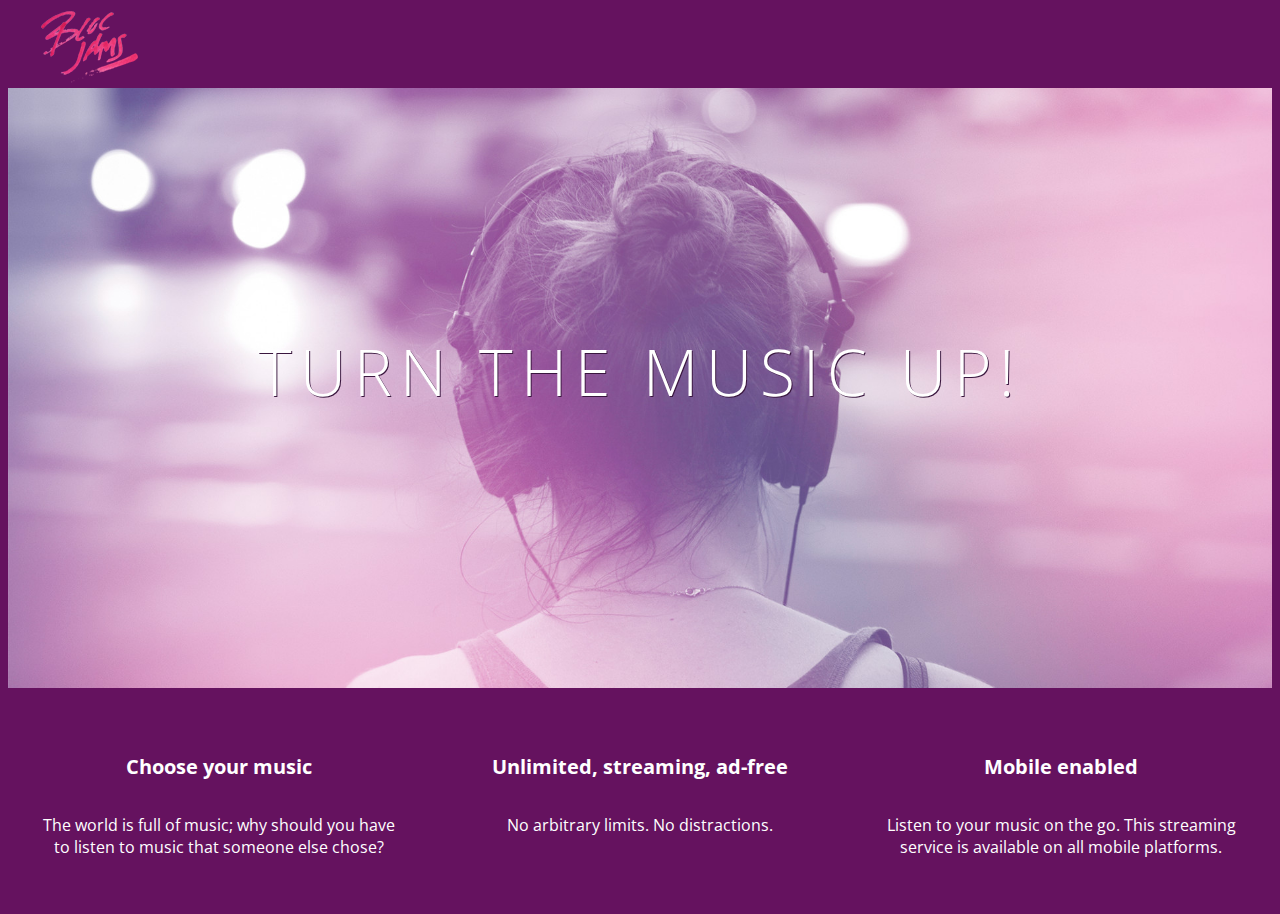
==== index.html @ 2977d0b3 "styling the landing page" ====
<!DOCTYPE html>
 <html>
     <head>
         <title>Bloc Jams</title>
           <link rel="stylesheet" type="text/css" href="http://fonts.googleapis.com/css?family=Open+Sans:400,800,600,700,300">
           <link rel="stylesheet" type="text/css" href="http://code.ionicframework.com/ionicons/2.0.1/css/ionicons.min.css">
           <link rel="stylesheet" type="text/css" href="styles/normalize.css">
                 <link rel="stylesheet" type="text/css" href="styles/main.css">
     </head>
     <body>
         <body class="landing">
         <nav class="navbar"> <!-- nav bar -->
             <img src="assets/images/bloc_jams_logo.png" alt="bloc jams logo" class="logo">
         <nav> <!-- navigation bar -->
         </nav>
          <section class="hero-content"> <!-- hero content -->
            <h1 class="hero-title">Turn the music up!</h1>
         </section>
        <section class="selling-points"> <!-- selling points -->
             <div class="point">
                 <span class="ion-music-note"></span>
                 <h5 class="point-title">Choose your music</h5>
                 <p class="point-description">The world is full of music; why should you have to listen to music that someone else chose?</p>
             </div>
             <div class="point">
                 <span class="ion-radio-waves"></span>
                 <h5 class="point-title">Unlimited, streaming, ad-free</h5>
                 <p class="point-description">No arbitrary limits. No distractions.</p>
             </div>
             <div class="point">
                 <span class="ion-iphone"></span>
                 <h5 class="point-title">Mobile enabled</h5>
                 <p class="point-description">Listen to your music on the go. This streaming service is available on all mobile platforms.</p>
         </div>
         </section>
     </body>
 </html>
---- styles/main.css ----
html {
     height: 100%; /* makes sure our HTML takes up 100% of the browser window */
 }
 
 body {
     font-family: 'Open Sans'; /* sets our font to the "Open Sans" typeface */
     color: white; /* sets the text color to white */
     min-height: 100%; /* says the height of the body must be, at minimum, 100% of the window */
 }
 
 body.landing {
     background-color: rgb(58,23,63); /* sets the background color to an RGB value (see below) */
 }
  
 .navbar {
     padding: 0.5rem;
     background-color: rgb(101,18,95);
 }
 
 .navbar .logo {
     position: relative; /* positioning will be explained in a resource */
     left: 2rem;
 }
 
 .hero-content {
     position: relative; /* positioning will be explained in a resource */
     min-height: 600px; /* hero content element must be _at least_ 600 pixels */
     background-image: url(../assets/images/bloc_jams_bg.jpg);
     background-repeat: no-repeat;
     background-position: center center;
     background-size: cover;
 }
 
 .hero-content .hero-title {
     position: absolute;             /* positioning will be explained in a resource */
     top: 40%;                       /* positioning will be explained in a resource */
     -webkit-transform: translateY(-50%);
     -moz-transform: translateY(-50%);
     -ms-transform: translateY(-50%);
     transform: translateY(-50%);
     width: 100%;                    /* makes sure the title inhabits the full width of its container */
     text-align: center;             /* aligns text in the horizontal center of the element */
     font-size: 4rem;                /* specifies the size of the font in root em units */
     font-weight: 300;               /* makes the font thinner or lighter weight */
     text-transform: uppercase;      /* transforms the text to be all uppercase lettering */
     letter-spacing: 0.5rem;         /* puts 0.5 root ems worth of space between each letter */
     text-shadow: 1px 1px 0px rgb(58,23,63); /* creates a shadow underneath the text for readability over the image */
 }
 
 .selling-points {
     position: relative;
     display: table;
     width: 100%;
     -webkit-box-sizing: border-box;
     -moz-box-sizing: border-box;
     box-sizing: border-box; /* we'll explain this in a resource */
 }
 
 .point {
     display: table-cell;
     position: relative;
     width: 33.3%;
     padding: 2rem;
     text-align: center;
 }
 
 .point .point-title {
     font-size: 1.25rem;
 }
 
 .ion-music-note,
 .ion-radio-waves,
 .ion-iphone {
     color: rgb(233,50,117);
     font-size: 5rem;
 }
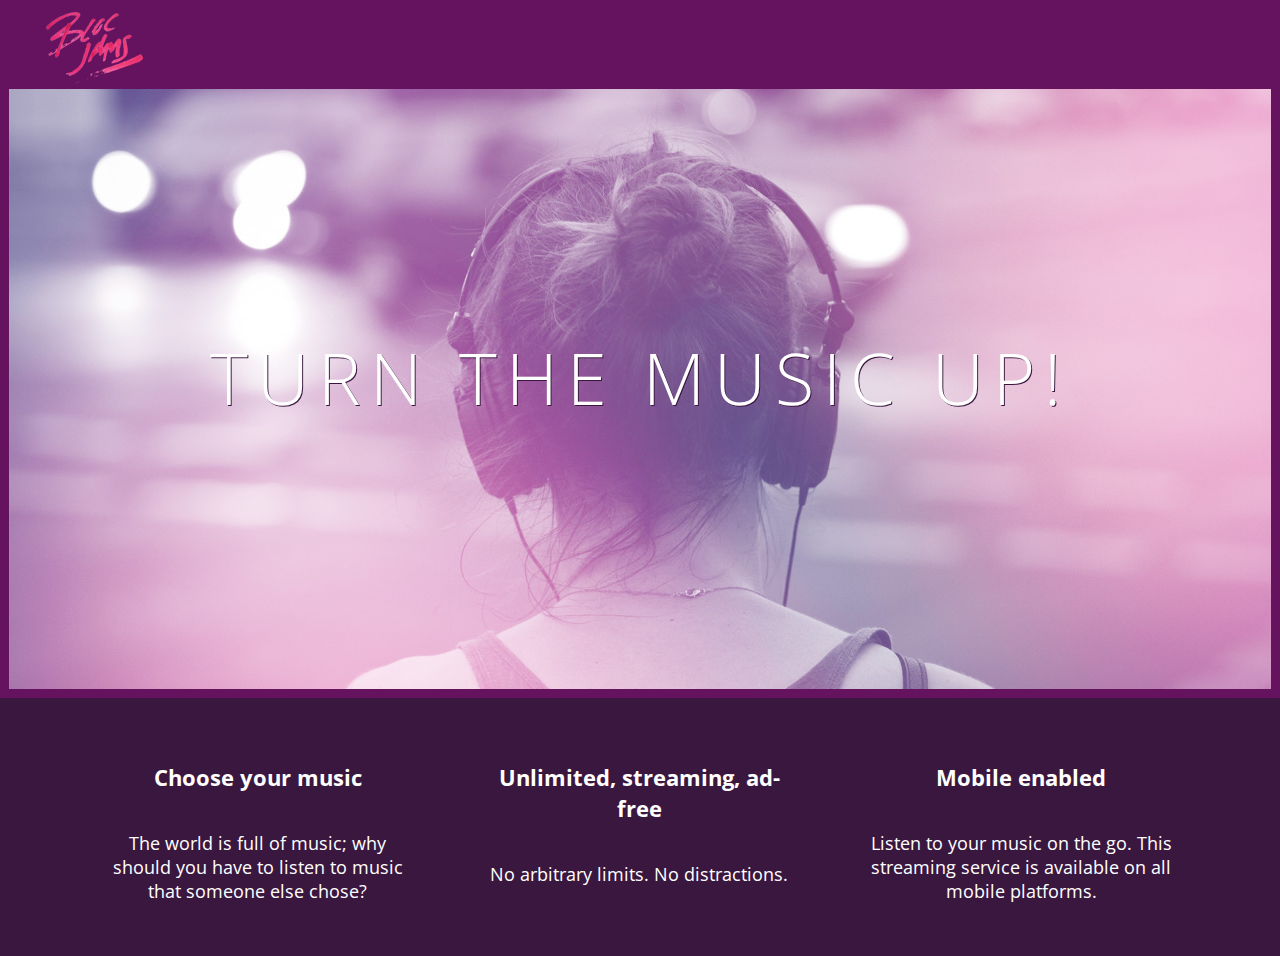
==== commit 860521c6: "Landing Page" ====
--- a/index.html
+++ b/index.html
@@ -2,10 +2,12 @@
  <html>
      <head>
          <title>Bloc Jams</title>
-           <link rel="stylesheet" type="text/css" href="http://fonts.googleapis.com/css?family=Open+Sans:400,800,600,700,300">
-           <link rel="stylesheet" type="text/css" href="http://code.ionicframework.com/ionicons/2.0.1/css/ionicons.min.css">
+         <meta name="viewport" content="width=device-width, initial-scale=1">
+           <link rel="stylesheet" type="text/css" href="//fonts.googleapis.com/css?family=Open+Sans:400,800,600,700,300">
+           <link rel="stylesheet" type="text/css" href="//code.ionicframework.com/ionicons/2.0.1/css/ionicons.min.css">
            <link rel="stylesheet" type="text/css" href="styles/normalize.css">
-                 <link rel="stylesheet" type="text/css" href="styles/main.css">
+           <link rel="stylesheet" type="text/css" href="styles/main.css">
+           <link rel="stylesheet" type="text/css" href="styles/landing.css">
      </head>
      <body>
          <body class="landing">
@@ -14,24 +16,24 @@
          <nav> <!-- navigation bar -->
          </nav>
           <section class="hero-content"> <!-- hero content -->
-            <h1 class="hero-title">Turn the music up!</h1>
+                <h1 class="hero-title">Turn the music up!</h1>
          </section>
-        <section class="selling-points"> <!-- selling points -->
-             <div class="point">
+         <section class="selling-points container"> <!-- selling points -->
+             <div class="point column third">
                  <span class="ion-music-note"></span>
                  <h5 class="point-title">Choose your music</h5>
                  <p class="point-description">The world is full of music; why should you have to listen to music that someone else chose?</p>
              </div>
-             <div class="point">
+             <div class="point column third">
                  <span class="ion-radio-waves"></span>
                  <h5 class="point-title">Unlimited, streaming, ad-free</h5>
                  <p class="point-description">No arbitrary limits. No distractions.</p>
              </div>
-             <div class="point">
+             <div class="point column third">
                  <span class="ion-iphone"></span>
                  <h5 class="point-title">Mobile enabled</h5>
                  <p class="point-description">Listen to your music on the go. This streaming service is available on all mobile platforms.</p>
-         </div>
+             </div>
          </section>
      </body>
  </html>--- a/styles/main.css
+++ b/styles/main.css
@@ -1,3 +1,10 @@
+*, *:before, *:after {
+     -moz-box-sizing: border-box;
+     -webkit-box-sizing: border-box;
+     box-sizing: border-box;
+ }
+
+
 html {
      height: 100%; /* makes sure our HTML takes up 100% of the browser window */
  }
@@ -8,9 +15,7 @@
      min-height: 100%; /* says the height of the body must be, at minimum, 100% of the window */
  }
  
- body.landing {
-     background-color: rgb(58,23,63); /* sets the background color to an RGB value (see below) */
- }
+
   
  .navbar {
      padding: 0.5rem;
@@ -22,55 +27,58 @@
      left: 2rem;
  }
  
- .hero-content {
-     position: relative; /* positioning will be explained in a resource */
-     min-height: 600px; /* hero content element must be _at least_ 600 pixels */
-     background-image: url(../assets/images/bloc_jams_bg.jpg);
-     background-repeat: no-repeat;
-     background-position: center center;
-     background-size: cover;
+  
+ /* Medium and small screens (640px) */
+ @media (min-width: 40rem) {
+   /* Style information will go here */
  }
  
- .hero-content .hero-title {
-     position: absolute;             /* positioning will be explained in a resource */
-     top: 40%;                       /* positioning will be explained in a resource */
-     -webkit-transform: translateY(-50%);
-     -moz-transform: translateY(-50%);
-     -ms-transform: translateY(-50%);
-     transform: translateY(-50%);
-     width: 100%;                    /* makes sure the title inhabits the full width of its container */
-     text-align: center;             /* aligns text in the horizontal center of the element */
-     font-size: 4rem;                /* specifies the size of the font in root em units */
-     font-weight: 300;               /* makes the font thinner or lighter weight */
-     text-transform: uppercase;      /* transforms the text to be all uppercase lettering */
-     letter-spacing: 0.5rem;         /* puts 0.5 root ems worth of space between each letter */
-     text-shadow: 1px 1px 0px rgb(58,23,63); /* creates a shadow underneath the text for readability over the image */
+ /* Large screens (1024px) */
+ @media (min-width: 64rem) {
+   /* Style information will go here */
  }
  
- .selling-points {
-     position: relative;
-     display: table;
-     width: 100%;
-     -webkit-box-sizing: border-box;
-     -moz-box-sizing: border-box;
-     box-sizing: border-box; /* we'll explain this in a resource */
+  .container {
+     margin: 0 auto;
+     max-width: 64rem;
  }
  
- .point {
-     display: table-cell;
-     position: relative;
-     width: 33.3%;
-     padding: 2rem;
-     text-align: center;
+ /* Medium screens (640px) */
+ @media (min-width: 40rem) {
+     html { font-size: 112%; }
  }
  
- .point .point-title {
-     font-size: 1.25rem;
+   .column {
+         float: left;
+         padding-left: 1rem;
+         padding-right: 1rem;
+     }
+     
+ 
+     .column.full { width: 100%; }
+     .column.two-thirds { width: 66.7%; }
+     .column.half { width: 50%; }
+     .column.third { width: 33.3%; }
+     .column.fourth { width: 25%; }
+     .column.flow-opposite { float: right; }  
+    
+ 
+ .container {
+     margin: 0 auto;
+     max-width: 64rem;
  }
  
- .ion-music-note,
- .ion-radio-waves,
- .ion-iphone {
-     color: rgb(233,50,117);
-     font-size: 5rem;
+ /* Medium screens (640px) */
+ @media (min-width: 40rem) {
+     html { font-size: 112%; }
+ }
+
+ .container {
+     margin: 0 auto;
+     max-width: 64rem;
+ }
+ 
+ /* Medium screens (640px) */
+ @media (min-width: 40rem) {
+     html { font-size: 112%; }
  }--- a/styles/landing.css
+++ b/styles/landing.css
@@ -0,0 +1,49 @@
+ body.landing {
+     background-color: rgb(58,23,63); /* sets the background color to an RGB value (see below) */
+ }
+ 
+ .hero-content {
+     position: relative; /* positioning will be explained in a resource */
+     min-height: 600px; /* hero content element must be _at least_ 600 pixels */
+     background-image: url(../assets/images/bloc_jams_bg.jpg);
+     background-repeat: no-repeat;
+     background-position: center center;
+     background-size: cover;
+ }
+ 
+ .hero-content .hero-title {
+     position: absolute;             /* positioning will be explained in a resource */
+     top: 40%;                       /* positioning will be explained in a resource */
+     -webkit-transform: translateY(-50%);
+     -moz-transform: translateY(-50%);
+     -ms-transform: translateY(-50%);
+     transform: translateY(-50%);
+     width: 100%;                    /* makes sure the title inhabits the full width o its container */
+     text-align: center;             /* aligns text in the horizontal center of the element */
+     font-size: 4rem;                /* specifies the size of the font in root em units */
+     font-weight: 300;               /* makes the font thinner or lighter weight */
+     text-transform: uppercase;      /* transforms the text to be all uppercase lettering */
+     letter-spacing: 0.5rem;         /* puts 0.5 root ems worth of space between each letter */
+     text-shadow: 1px 1px 0px rgb(58,23,63); /* creates a shadow underneath the text for readability over the image */
+ }
+ 
+ .selling-points {
+     position: relative;
+ }
+ 
+ .point {
+     position: relative;
+     padding: 2rem;
+     text-align: center;
+ }
+ 
+ .point .point-title {
+     font-size: 1.25rem;
+ }
+ 
+ .ion-music-note,
+ .ion-radio-waves,
+ .ion-iphone {
+     color: rgb(233,50,117);
+     font-size: 5rem;
+ }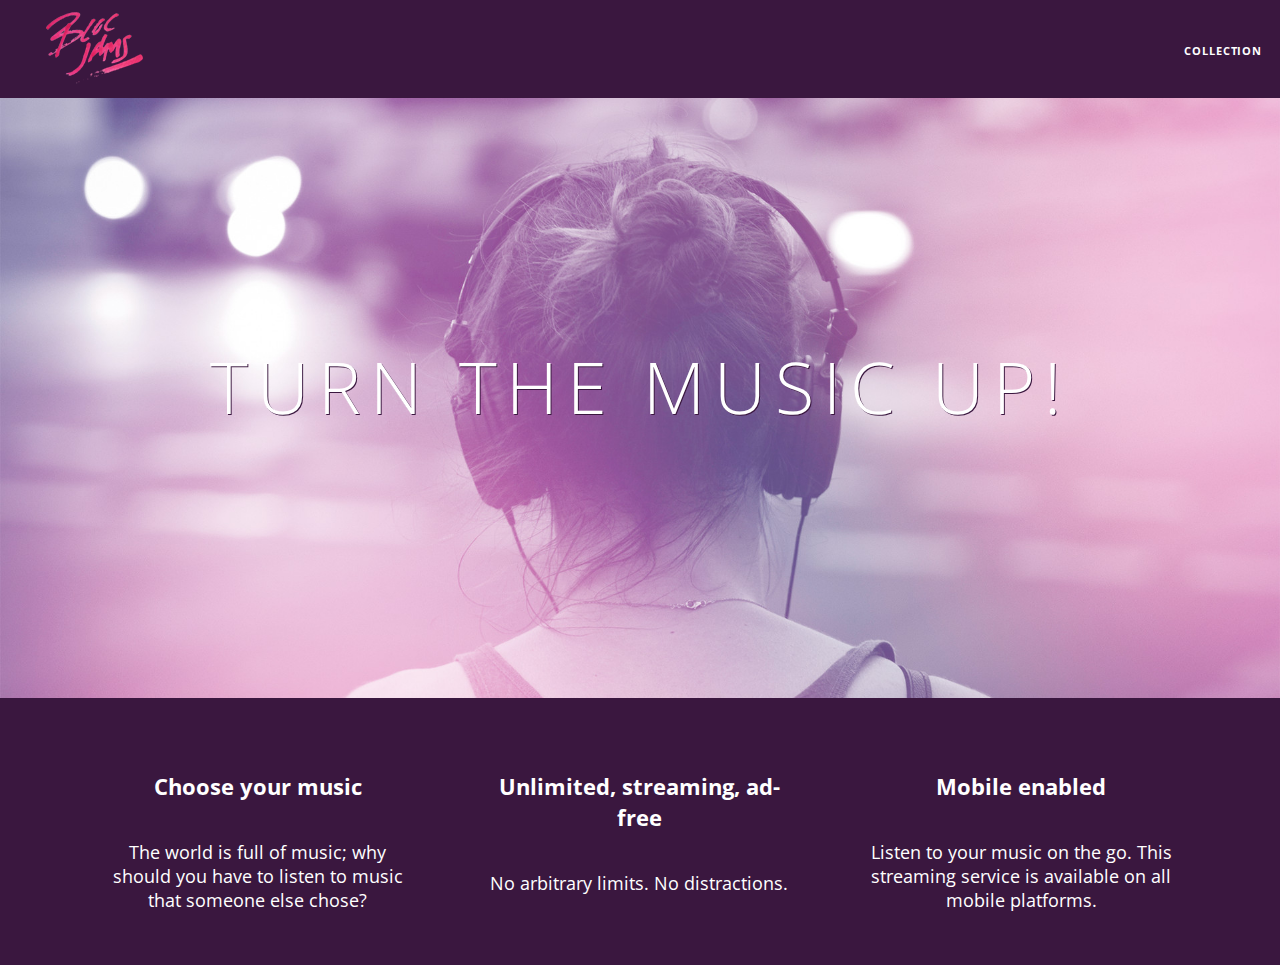
==== commit bd4f9512: "add a collection view" ====
--- a/index.html
+++ b/index.html
@@ -12,7 +12,13 @@
      <body>
          <body class="landing">
          <nav class="navbar"> <!-- nav bar -->
-             <img src="assets/images/bloc_jams_logo.png" alt="bloc jams logo" class="logo">
+             <a href="index.html" class="logo">
+             <img src="assets/images/bloc_jams_logo.png" alt="bloc jams logo">
+         </a>
+         <div class="links-container">
+             <a href="collection.html" class="navbar-link">collection</a>
+         </div>
+     </nav>
          <nav> <!-- navigation bar -->
          </nav>
           <section class="hero-content"> <!-- hero content -->
--- a/styles/main.css
+++ b/styles/main.css
@@ -18,15 +18,54 @@
 
   
  .navbar {
+      position: relative;
      padding: 0.5rem;
-     background-color: rgb(101,18,95);
+     background-color: rgba (101,18,95,0.5);
+     /* #2 */
+     z-index: 1;
  }
  
  .navbar .logo {
      position: relative; /* positioning will be explained in a resource */
      left: 2rem;
+     cursor: pointer; /* produces finger-pointer icon when you hover over the logo */
  }
  
+ .navbar .links-container {
+     display: table;
+     position: absolute;
+     top: 0;
+     right: 0;
+     height: 100px;
+     color: white;
+     /* #3 */
+     text-decoration: none;
+ }
+ 
+ .links-container .navbar-link {
+     display: table-cell;
+     position: relative;
+     height: 100%;
+  padding-left: 1rem;
+     padding-right: 1rem;
+     /* #4 */
+     vertical-align: middle;
+     color: white;
+     font-size: 0.625rem;
+     letter-spacing: 0.05rem;
+     font-weight: 700;
+     text-transform: uppercase;
+     /* #3 */
+     text-decoration: none;
+     cursor: pointer;
+ }
+ 
+   /* #5 */
+ .links-container .navbar-link:hover {
+     color: rgb(233,50,117);
+     background-color: white;
+ }
+
   
  /* Medium and small screens (640px) */
  @media (min-width: 40rem) {
@@ -61,7 +100,16 @@
      .column.third { width: 33.3%; }
      .column.fourth { width: 25%; }
      .column.flow-opposite { float: right; }  
-    
+
+.clearfix:before,
+ .clearfix:after {
+     content: " ";
+     display: table;
+ }
+ 
+ .clearfix:after {
+     clear: both;
+ }    
  
  .container {
      margin: 0 auto;
